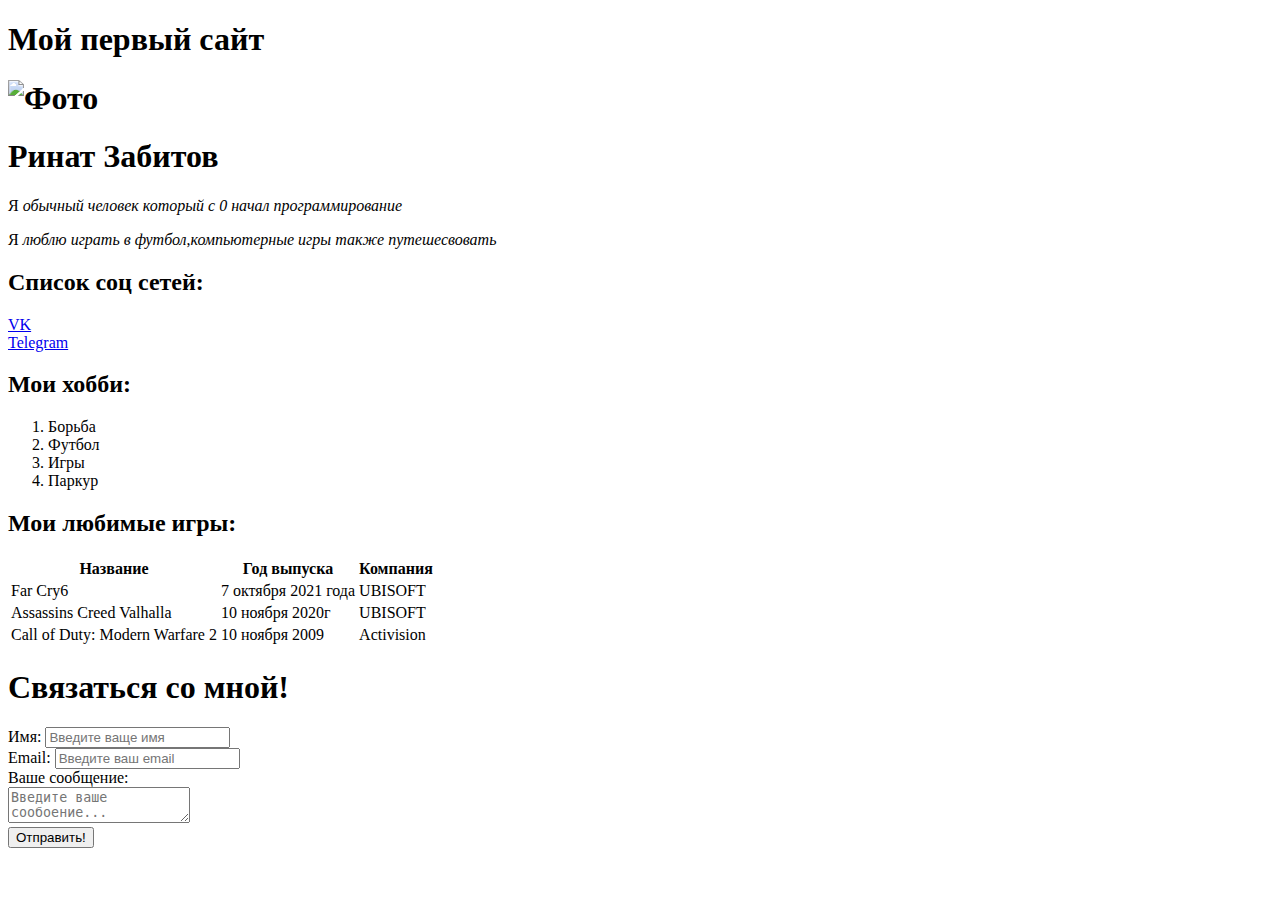
==== index.html @ 4dd7ada5 "Add files via upload" ====
<!DOCTYPE html>
<html lang="en">
  <head>
    <meta charset="UTF-8" />
    <meta http-equiv="X-UA-Compatible" content="IE=edge" />
    <meta name="viewport" content="width=device-width, initial-scale=1.0" />
    <meta name="description" content="html,css,rinat" />
    <meta name="keywords" content="Тут я буду учиться программированию" />
    <title>Мой Сайт</title>
  </head>
  <body>
    <h1>Мой первый сайт</h1>
    <h1><img src="img.rr.jpg" alt="Фото" width="150" /></h1>
    <h1>Ринат Забитов</h1>
    <p>
       Я <em> обычный человек который с 0 начал программирование</em>
    </p>
    <p>
      Я <em>люблю играть в футбол</em>,<em
        >компьютерные игры также путешесвовать</em
      >
    </p>
    <h2>Список соц сетей:</h2>
    <a href="https://vk.com/galaktik_01" target="_blank">VK</a>
    <br>
    <a
      href="https://web.telegram.org/k/#-1787950487"
      target="_blank
    "
      >Telegram
    </a>
    <h2>Мои хобби:</h2>
    <ol>
      <li>Борьба</li>
      <li>Футбол</li>
      <li>Игры</li>
      <li>Паркур</li>
    </ol>
    <h2>Мои любимые игры:</h2>
    <table>
      <thead>
        <tr>
          <th>Название</th>
          <th>Год выпуска</th>
          <th>Компания</th>
        </tr>
      </thead>
      <tbody>
       <tr>
         <td>Far Cry6</td>
         <td>7 октября 2021 года</td>
         <td>UBISOFT</td>
       </tr>
       <tr>
         <td>Assassins Creed Valhalla</td>
         <td>10 ноября 2020г</td>
         <td>UBISOFT</td>
       </tr>
       <tr>
         <td>Call of Duty: Modern Warfare 2</td>
         <td>10 ноября 2009</td>
        <td>Activision</td>
      </tbody>
      </tr>
    </table>
    <h1>Связаться со мной! </h1>
    <form>
      <div>
        <label for="text">Имя:</label>
        <input type="text" id="text" placeholder="Введите ваще имя" />
      </div>
      <label for="email">Email:</label>
      <input type="email" id="email" placeholder="Введите ваш email" />
      <div>
        <label for="message">Ваше сообщение:</label>
        <br />
        <textarea
          id="message"
          placeholder="Введите ваше сообoение..."
        ></textarea>
      </div>

      <button type="submit">Отправить!</button>
    </form>
  </body>
</html>
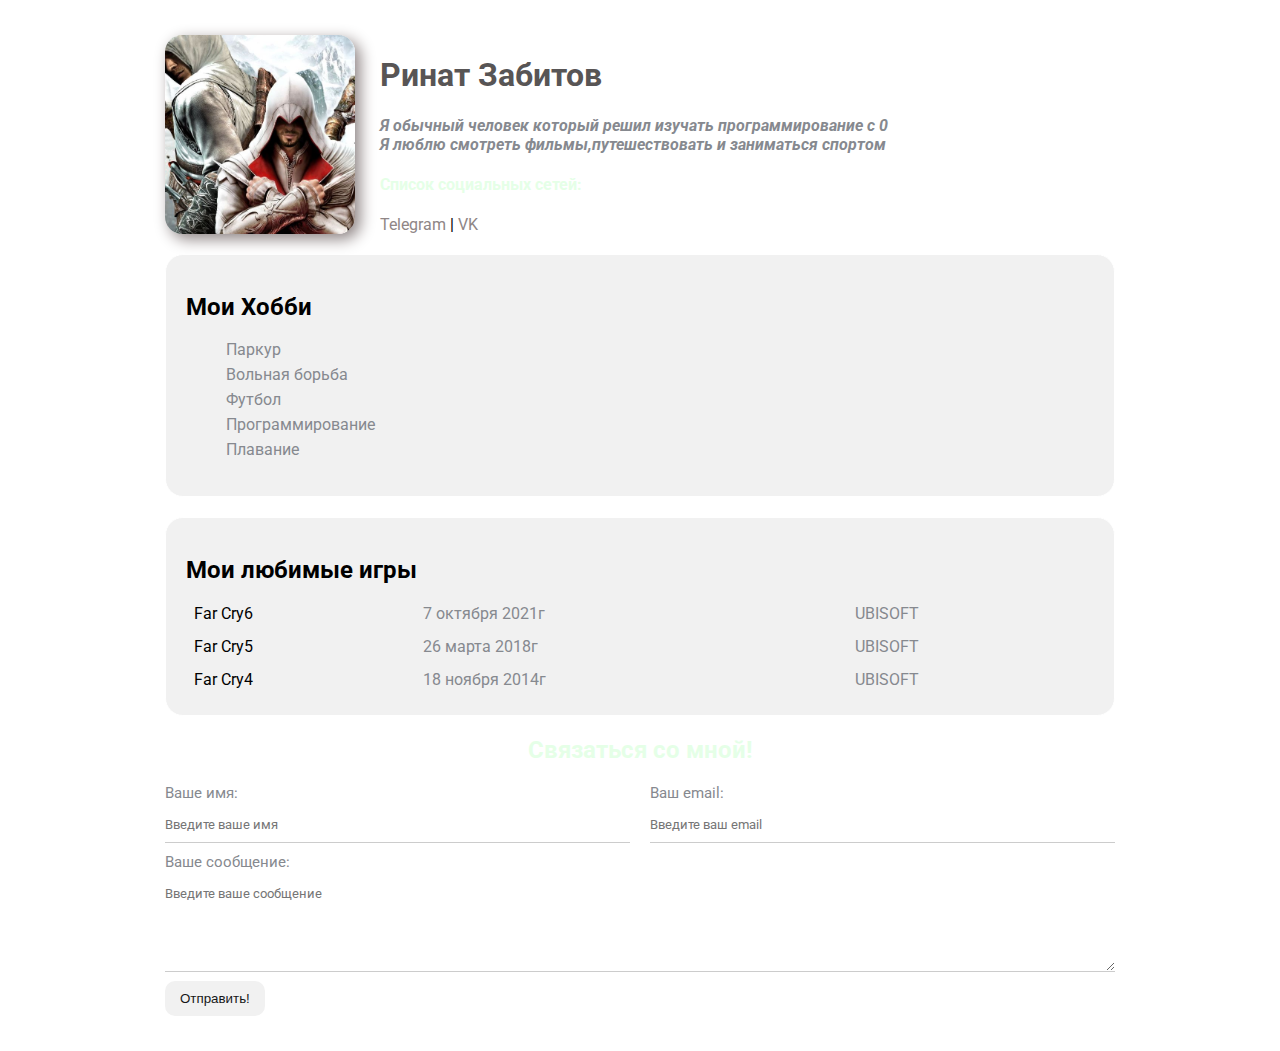
==== commit 9f8d2fd8: "Add styles" ====
--- a/index.html
+++ b/index.html
@@ -4,83 +4,96 @@
     <meta charset="UTF-8" />
     <meta http-equiv="X-UA-Compatible" content="IE=edge" />
     <meta name="viewport" content="width=device-width, initial-scale=1.0" />
-    <meta name="description" content="html,css,rinat" />
-    <meta name="keywords" content="Тут я буду учиться программированию" />
-    <title>Мой Сайт</title>
+    <title>My rezume</title>
+    <link rel="stylesheet" href="1_index.css" />
   </head>
   <body>
-    <h1>Мой первый сайт</h1>
-    <h1><img src="img.rr.jpg" alt="Фото" width="150" /></h1>
-    <h1>Ринат Забитов</h1>
-    <p>
-       Я <em> обычный человек который с 0 начал программирование</em>
-    </p>
-    <p>
-      Я <em>люблю играть в футбол</em>,<em
-        >компьютерные игры также путешесвовать</em
-      >
-    </p>
-    <h2>Список соц сетей:</h2>
-    <a href="https://vk.com/galaktik_01" target="_blank">VK</a>
-    <br>
-    <a
-      href="https://web.telegram.org/k/#-1787950487"
-      target="_blank
-    "
-      >Telegram
-    </a>
-    <h2>Мои хобби:</h2>
-    <ol>
-      <li>Борьба</li>
-      <li>Футбол</li>
-      <li>Игры</li>
-      <li>Паркур</li>
-    </ol>
-    <h2>Мои любимые игры:</h2>
-    <table>
-      <thead>
-        <tr>
-          <th>Название</th>
-          <th>Год выпуска</th>
-          <th>Компания</th>
-        </tr>
-      </thead>
-      <tbody>
-       <tr>
-         <td>Far Cry6</td>
-         <td>7 октября 2021 года</td>
-         <td>UBISOFT</td>
-       </tr>
-       <tr>
-         <td>Assassins Creed Valhalla</td>
-         <td>10 ноября 2020г</td>
-         <td>UBISOFT</td>
-       </tr>
-       <tr>
-         <td>Call of Duty: Modern Warfare 2</td>
-         <td>10 ноября 2009</td>
-        <td>Activision</td>
-      </tbody>
-      </tr>
-    </table>
-    <h1>Связаться со мной! </h1>
-    <form>
-      <div>
-        <label for="text">Имя:</label>
-        <input type="text" id="text" placeholder="Введите ваще имя" />
+    <div class="conteiner">
+      <div class="info">
+        <img src="img.rr.jpg" class="img" alt="Тут моя фотка" />
+        <div class="info-text">
+          <h1>Ринат Забитов</h1>
+          <p>
+            Я обычный человек который решил изучать программирование с 0 <br />
+            Я люблю смотреть фильмы,путешествовать и заниматься спортом
+          </p>
+
+          <h4>Список социальных сетей:</h4>
+
+          <a href="https://web.telegram.org/k/#@Faty_Xsv" target="_blank"
+            >Telegram</a
+          >
+          |
+          <a href="https://vk.com/galaktik_01" target="_blank">VK</a>
+        </div>
       </div>
-      <label for="email">Email:</label>
-      <input type="email" id="email" placeholder="Введите ваш email" />
-      <div>
-        <label for="message">Ваше сообщение:</label>
-        <br />
-        <textarea
-          id="message"
-          placeholder="Введите ваше сообoение..."
-        ></textarea>
+      <div class="card yellow">
+        <h2>Мои Хобби</h2>
+        <ol>
+          <li>Паркур</li>
+          <li>Вольная борьба</li>
+          <li>Футбол</li>
+          <li>Программирование</li>
+          <li>Плавание</li>
+        </ol>
+      </div>
+      <div class="card green">
+        <h2>Мои любимые игры</h2>
+
+        <table class="table">
+          <thead>
+            <tr>
+              <!-- <th>Название</th>
+              <th>Год выпуска</th>
+              <th>Компания</th> -->
+            </tr>
+          </thead>
+          <tbody>
+            <tr>
+              <td>Far Cry6</td>
+              <td>7 октября 2021г</td>
+              <td>UBISOFT</td>
+            </tr>
+            <tr>
+              <td>Far Cry5</td>
+              <td>26 марта 2018г</td>
+              <td>UBISOFT</td>
+            </tr>
+            <tr>
+              <td>Far Cry4</td>
+              <td>18 ноября 2014г</td>
+              <td>UBISOFT</td>
+            </tr>
+          </tbody>
+        </table>
       </div>
 
-      <button type="submit">Отправить!</button>
-    </form>
+      <form action="/" class="form">
+        <h2>Связаться со мной!</h2>
+
+        <div class="row">
+          <div class="form-group">
+            <label for="name">Ваше имя:</label>
+            <input type="text" id="name" placeholder="Введите ваше имя" />
+          </div>
+
+          <div class="form-group">
+            <label for="email">Ваш email:</label>
+            <input type="email" id="email" placeholder="Введите ваш email" />
+          </div>
+        </div>
+        <div class="form-group">
+          <label for="message">Ваше сообщение:</label>
+          <textarea
+            id="message"
+            cols="20"
+            rows="5"
+            placeholder="Введите ваше сообщение"
+          ></textarea>
+        </div>
+
+        <input type="submit" class="btn" value="Отправить!" />
+      </form>
+    </div>
   </body>
 </html>
--- a/1_index.css
+++ b/1_index.css
@@ -0,0 +1,187 @@
+@import url("https://fonts.googleapis.com/css2?family=Roboto&display=swap");
+
+body {
+  font-family: "Roboto", sans-serif;
+  font-size: 16px;
+  font-weight: normal;
+  background: #f1f1f1;
+  background: url(https://kartinkin.net/pics/uploads/posts/2022-08/1660275615_70-kartinkin-net-p-kruglii-fon-dlya-avatarki-krasivo-72.jpg);
+}
+
+.img {
+  width: 190px;
+  border-radius: 17px;
+  box-shadow: 5px 5px 15px rgb(141, 131, 131);
+  /* ФОТО */
+}
+
+.conteiner {
+  max-width: 950px;
+  margin: auto;
+  padding: 27px;
+  /* ВЕСЬ САЙТ */
+}
+
+.info {
+  margin-bottom: 20px;
+  display: flex;
+  /* НАХОДИТЬСЯ ПЕРВОНАЧАЛЬНЫЙ ТЕКСТ И ФОТО */
+}
+
+.info-text {
+  margin-left: 25px;
+}
+
+.info-text h1 {
+  color: rgb(88, 85, 85);
+}
+
+.info-text h4 {
+  color: #e5ffe7;
+}
+
+div p {
+  font-style: italic;
+  font-weight: bold;
+  color: #86898f;
+  margin: 0px;
+  /* ПЕРВОНАЧАЛЬНЫЙ ТЕКСТ ОБО МНЕ */
+}
+
+.card {
+  border: 1px solid #fff;
+  border-radius: 18px;
+  padding: 18px 20px;
+  margin-bottom: 20px;
+  /* МОИ ХОББИ */
+}
+
+.card h2 {
+  margin-bottom: 10px;
+  /* ТЕКСТ мои хобби */
+}
+
+.yellow {
+  background: #f1f1f1;
+  /* ФОН ДЛЯ МОИ ХОББИ */
+}
+
+.green {
+  background: #f1f1f1;
+  /* ФОН ДЛЯ МОИ ХОББИ */
+}
+
+a {
+  text-decoration: none;
+  color: rgb(143, 134, 134);
+  /* ССЫЛКА */
+}
+
+a:hover {
+  text-decoration: underline;
+  color: black;
+  /* ТОЖЕ ССЫЛКА */
+}
+
+a:active {
+  color: rgb(14, 19, 56);
+  /* ТОЖЕ ССЫЛКА */
+}
+
+.btn {
+  background: #f1f1f1;
+  color: rgb(22, 23, 23);
+  padding: 10px 15px;
+  margin-top: 5px;
+  border: none;
+  cursor: pointer;
+  border-radius: 10px;
+  /* КНОПКА */
+}
+
+.btn:hover {
+  opacity: 0.8;
+  /* ТОЖЕ КНОПКА */
+}
+
+.table td {
+  padding: 6px 6px;
+  /* МОИ ИГРЫ */
+}
+
+.table {
+  width: 100%;
+  /* МОИ ИГРЫ */
+}
+
+.card li {
+  list-style: none;
+  padding: 3px 0px;
+  margin: 0;
+  color: #86898f;
+  /* ОТНОСИТЬСЯ К МОИ ХОББИ */
+}
+
+.table td:nth-child(2),
+.table td:nth-child(3) {
+  color: #86898f;
+  /* ОТНОСИТСЯ К МОИ ИГРЫ */
+}
+
+.form h2 {
+  text-align: center;
+  color: #e5ffe7;
+}
+
+.form-group label {
+  display: block;
+  font-size: 15px;
+  color: #86898f;
+}
+
+.form-group input,
+.form-group textarea {
+  width: 100%;
+  box-sizing: border-box;
+  border: none;
+  background: transparent;
+  border-bottom: 1px solid #ccc;
+  color: #f1f1f1;
+  padding: 15px 0 10px;
+  outline: none;
+  font-family: inherit;
+}
+
+.row .form-group {
+  width: 50%;
+  display: inline-block;
+  margin-right: 20px;
+}
+
+.row .form-group:last-child {
+  margin-right: 0;
+}
+
+@media (max-width: 650px) {
+  .row {
+    display: block;
+  }
+
+  .row .form-group {
+    width: 100%;
+    margin-right: 0;
+    margin-bottom: 12px;
+  }
+}
+
+.row {
+  margin-bottom: 10px;
+  display: flex;
+}
+
+@media (max-width: 650px) {
+  .info {
+    display: block;
+    text-align: center;
+  }
+}
